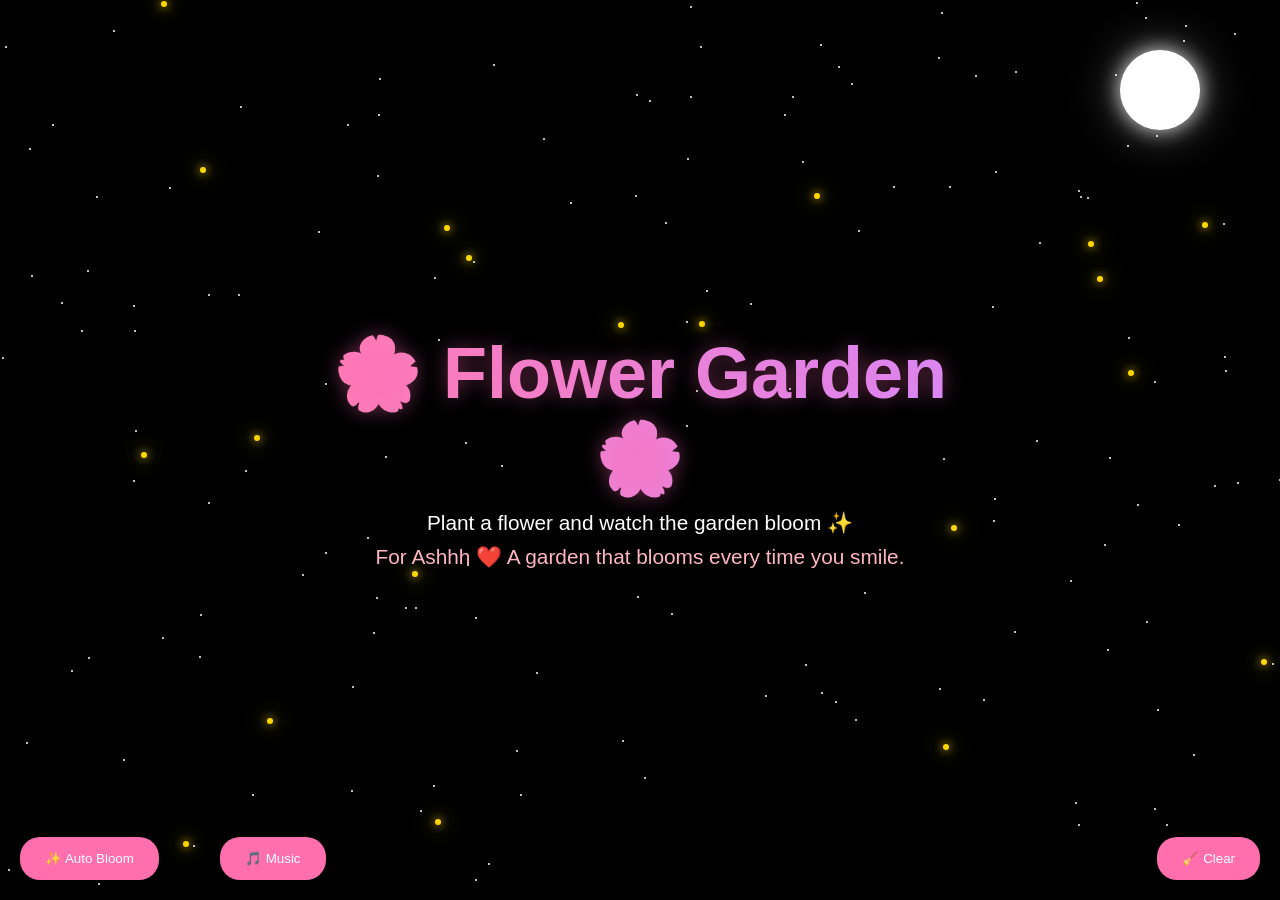
==== pages/garden.html @ 0c389f6d "Initial commit" ====
<!DOCTYPE html>
<html lang="en">
<head>

<meta charset="UTF-8">
<meta name="viewport" content="width=device-width, initial-scale=1.0">

<title>Flower Garden For Ashhh ❤️</title>

<link rel="stylesheet" href="../css/garden.css">

</head>
<audio id="bgMusic" loop>
    <source src="../audio/plano.mp3" type="audio/mpeg">
</audio>

<button id="musicBtn">
🎵 Music
</button>

<body>
    <video
id="bgVideo"
autoplay
muted
loop
playsinline>
    <source src="../assets/mountain.mp4" type="video/mp4">
</video>
    <div class="moon"></div>

<div id="stars"></div>

<div class="message">

<h1>🌸 Flower Garden 🌸</h1>

<p>
Plant a flower and watch the garden bloom ✨
</p>

<p class="ash">
For Ashhh ❤️

A garden that blooms
every time you smile.
</p>

</div>

<button id="autoBloom">
✨ Auto Bloom
</button>

<button id="clearGarden">
🧹 Clear
</button>

<div id="garden"></div>
<div id="loveLetter">

Ashhh ❤️

Every flower in this garden
was planted with a thought of you.

Some flowers bloom once.

Some bloom every season.

But you make every day feel like spring.

🌷 🌹 🌻 🌸

Thank you for existing.

</div>

<script src="../js/garden.js"></script>

</body>
</html>
---- css/garden.css ----
*{
    margin:0;
    padding:0;
    box-sizing:border-box;
}

body{
    height:100vh;
    overflow:hidden;
    background:black;
    font-family:'Segoe UI',sans-serif;
}
body::before{
    content:"";

    position:fixed;
    top:0;
    left:0;

    width:100%;
    height:100%;

    background:rgba(0,0,0,0.45);

    pointer-events:none;

    z-index:-1;
}

/* GARDEN */

#garden{
    position:relative;
    width:100%;
    height:100%;
}

/* MESSAGE */

.message{
    position:absolute;
    top:50%;
    left:50%;
    transform:translate(-50%,-50%);
    text-align:center;
    color:white;
    z-index:100;
}

.message h1{

    font-size:4.5rem;

    text-shadow:
    0 0 20px rgba(255,105,180,.4);

    background:linear-gradient(
    90deg,
    #ff7eb3,
    #d58cff
    );

    -webkit-background-clip:text;
    -webkit-text-fill-color:transparent;
}

.message p{
    font-size:1.3rem;
    margin-top:10px;
}

.ash{
    color:#ffb6c1;
}

/* BUTTONS */

button{
    position:fixed;
    bottom:20px;

    padding:14px 25px;

    border:none;
    border-radius:20px;

    cursor:pointer;

    background:#ff6fae;
    color:white;

    z-index:1000;

    transition:.3s;
}

button:hover{

    transform:
    translateY(-3px)
    scale(1.05);

    box-shadow:
    0 10px 25px rgba(255,111,174,.4);
}

#autoBloom{
    left:20px;
}

#clearGarden{
    right:20px;
}

/* MOON */

.moon{
    position:absolute;

    top:50px;
    right:80px;

    width:80px;
    height: 80px;

    border-radius:50%;

    background:white;


  box-shadow:
0 0 20px rgba(255,255,255,.8),
0 0 50px rgba(255,255,255,.4);
    z-index:2;
}

/* STARS */

.star{
    position:absolute;

    background:white;

    border-radius:50%;

    animation:twinkle 2s infinite;
}

@keyframes twinkle{

    0%,100%{
        opacity:.2;
    }

    50%{
        opacity:1;
    }
}

/* FIREFLIES */

.firefly{

    position:absolute;

    width:6px;
    height:6px;

    background:#ffd700;

    border-radius:50%;

    box-shadow:
    0 0 10px #ffd700,
    0 0 20px #ffd700;

    animation:fly 8s linear infinite;
}

@keyframes fly{

    0%{
        transform:translate(0,0);
    }

    25%{
        transform:translate(100px,-80px);
    }

    50%{
        transform:translate(-50px,-150px);
    }

    75%{
        transform:translate(-120px,-50px);
    }

    100%{
        transform:translate(0,0);
    }
}

/* LOVE LETTER */

#loveLetter{

    display:none;

    position:absolute;

    top:50%;
    left:50%;

    transform:translate(-50%,-50%);

    background:rgba(255,255,255,.12);

    backdrop-filter:blur(20px);

    border:1px solid rgba(255,255,255,.15);

    padding:35px;

    border-radius:25px;

    color:white;

    text-align:center;

    z-index:2000;

    width:500px;

    box-shadow:
    0 10px 40px rgba(0,0,0,.4);
}

/* SVG FLOWERS */

.svgFlower{

    position:absolute;

    transform-origin:bottom center;

    animation:flowerAppear .8s ease forwards;
}

@keyframes flowerAppear{

    from{
        opacity:0;
        transform:scale(0);
    }

    to{
        opacity:1;
        transform:scale(1);
    }
}

/* STEM GROWTH */

.stemGrow{

    stroke-dasharray:250;

    stroke-dashoffset:250;

    animation:stemAnimation 1s forwards;
}

@keyframes stemAnimation{

    to{
        stroke-dashoffset:0;
    }
}
#musicBtn{
    left:220px;
}
/* FLOWER BLOOM */

.bloom{

    transform-origin:center;

    animation:bloomAnimation 1s ease forwards;
}

@keyframes bloomAnimation{

    from{
        opacity:0;
        transform:scale(0);
    }

    to{
        opacity:1;
        transform:scale(1);
    }
}
#bgVideo{
    position:fixed;

    top:0;
    left:0;

    width:100%;
    height:100%;

    object-fit:cover;

    z-index:-3;
}

body::before{
    content:"";

    position:fixed;

    top:0;
    left:0;

    width:100%;
    height:100%;

    background:
    rgba(0,0,0,0.35);

    z-index:-2;
}
.message{
    pointer-events:none;
}
.svgFlower{
    animation:
    flowerAppear .8s ease forwards,
    floatFlower 4s ease-in-out infinite;
}

@keyframes floatFlower{

    0%{
        transform:translateY(0px);
    }

    50%{
        transform:translateY(-8px);
    }

    100%{
        transform:translateY(0px);
    }
}
.rain{
    position:fixed;
    width:2px;
    height:20px;
    background:rgba(255,255,255,.5);
    animation:rainFall linear infinite;
    pointer-events:none;
}

@keyframes rainFall{

    from{
        transform:translateY(-100vh);
    }

    to{
        transform:translateY(100vh);
    }
}
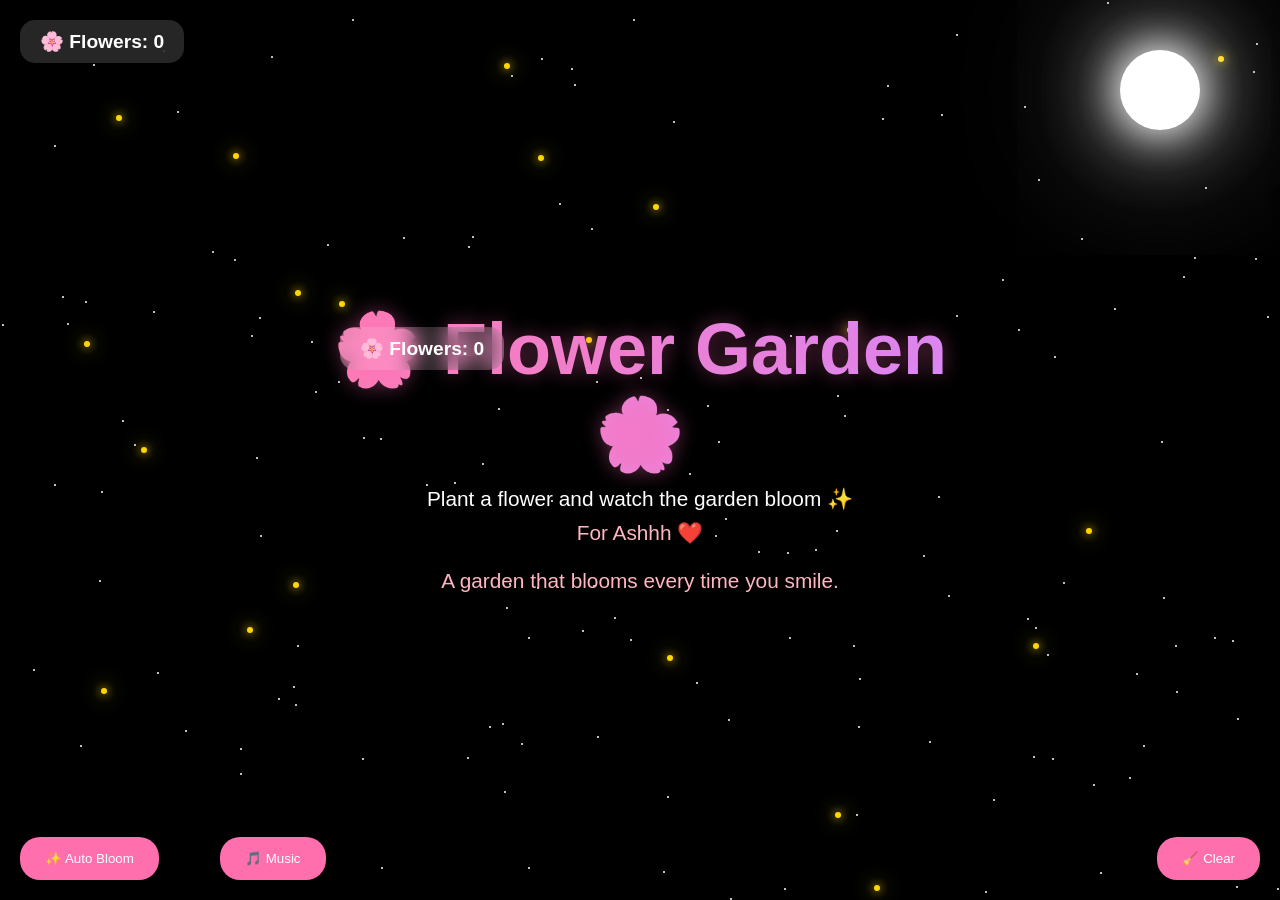
==== commit 2033a2d5: "add flower counter" ====
--- a/pages/garden.html
+++ b/pages/garden.html
@@ -30,24 +30,30 @@
     <div class="moon"></div>
 
 <div id="stars"></div>
-
 <div class="message">
 
-<h1>🌸 Flower Garden 🌸</h1>
+   <h1>🌸 Flower Garden 🌸</h1>
 
-<p>
-Plant a flower and watch the garden bloom ✨
-</p>
+   <p>
+      Plant a flower and watch the garden bloom ✨
+   </p>
 
-<p class="ash">
-For Ashhh ❤️
+   <div id="flowerCounter">
+      🌸 Flowers: 0
+   </div>
 
-A garden that blooms
-every time you smile.
-</p>
+   <p class="ash">
+      For Ashhh ❤️
+      <br><br>
+      A garden that blooms
+      every time you smile.
+   </p>
 
 </div>
 
+<div id="flowerCounter">
+   🌸 Flowers: 0
+</div>
 <button id="autoBloom">
 ✨ Auto Bloom
 </button>
--- a/css/garden.css
+++ b/css/garden.css
@@ -47,6 +47,7 @@
     z-index:100;
 }
 
+
 .message h1{
 
     font-size:4.5rem;
@@ -89,7 +90,7 @@
     background:#ff6fae;
     color:white;
 
-    z-index:1000;
+    z-index:2000;
 
     transition:.3s;
 }
@@ -128,9 +129,11 @@
     background:white;
 
 
-  box-shadow:
-0 0 20px rgba(255,255,255,.8),
-0 0 50px rgba(255,255,255,.4);
+box-shadow:
+0 0 40px white,
+0 0 80px white,
+0 0 150px rgba(255,255,255,.8),
+0 0 250px rgba(255,255,255,.3);
     z-index:2;
 }
 
@@ -244,21 +247,35 @@
     transform-origin:bottom center;
 
     animation:flowerAppear .8s ease forwards;
-}
-
+
+    filter:
+    drop-shadow(0 6px 10px rgba(0,0,0,.45));
+
+    z-index:5;
+}
 @keyframes flowerAppear{
 
-    from{
+    0%{
         opacity:0;
-        transform:scale(0);
-    }
-
-    to{
+        transform:
+        translateY(40px)
+        scale(0.2);
+    }
+
+    70%{
         opacity:1;
-        transform:scale(1);
-    }
-}
-
+        transform:
+        translateY(-10px)
+        scale(1.08);
+    }
+
+    100%{
+        opacity:1;
+        transform:
+        translateY(0)
+        scale(1);
+    }
+}
 /* STEM GROWTH */
 
 .stemGrow{
@@ -372,3 +389,55 @@
         transform:translateY(100vh);
     }
 }
+/* FLOATING PETALS */
+
+.petal{
+    position:fixed;
+
+    top:-50px;
+
+    font-size:24px;
+
+    pointer-events:none;
+
+    z-index:20;
+
+    animation:fallPetal linear forwards;
+}
+
+@keyframes fallPetal{
+
+    0%{
+        transform:
+        translateX(0)
+        rotate(0deg);
+
+        opacity:1;
+    }
+
+    100%{
+        transform:
+        translateX(150px)
+        translateY(110vh)
+        rotate(360deg);
+
+        opacity:0;
+    }
+}
+#flowerCounter{
+    position:fixed;
+    top:20px;
+    left:20px;
+
+    background:rgba(255,255,255,0.15);
+    backdrop-filter:blur(10px);
+
+    padding:10px 20px;
+    border-radius:15px;
+
+    color:white;
+    font-size:1.2rem;
+    font-weight:bold;
+
+    z-index:9999;
+}
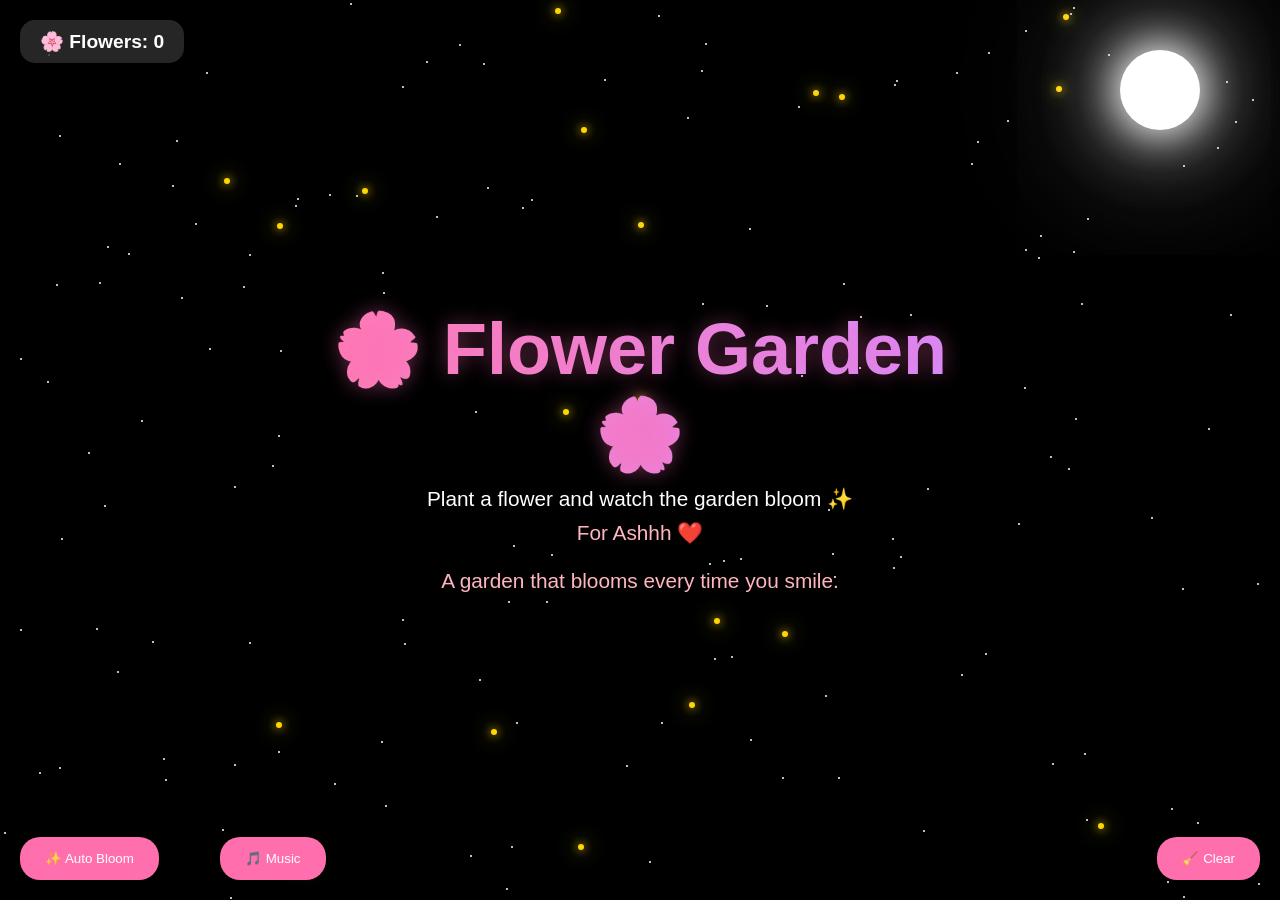
==== commit c7eb560b: "flower counter fixed" ====
--- a/pages/garden.html
+++ b/pages/garden.html
@@ -38,10 +38,7 @@
       Plant a flower and watch the garden bloom ✨
    </p>
 
-   <div id="flowerCounter">
-      🌸 Flowers: 0
-   </div>
-
+  
    <p class="ash">
       For Ashhh ❤️
       <br><br>
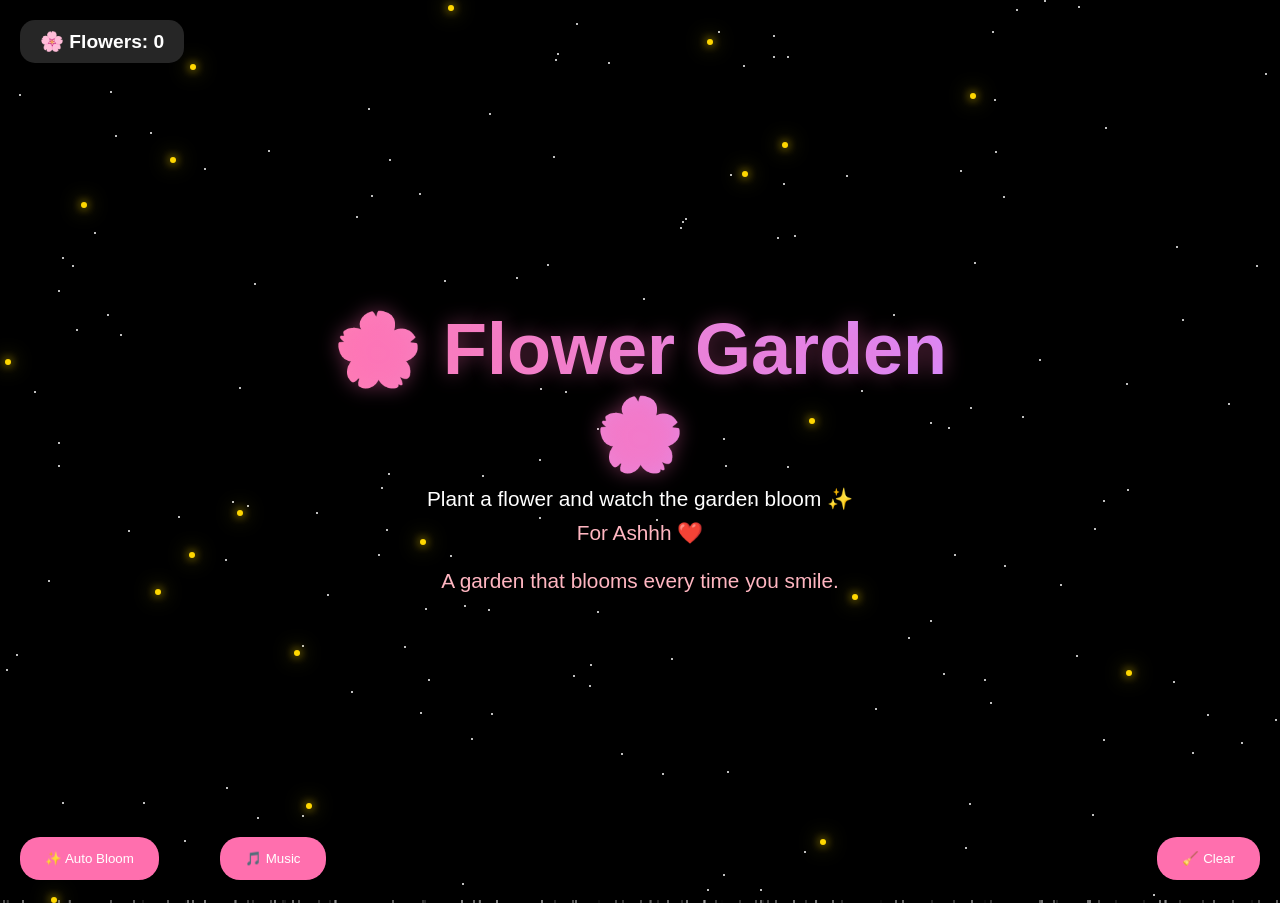
==== commit 48426d09: "added story pages before garden" ====
--- a/pages/garden.html
+++ b/pages/garden.html
@@ -27,7 +27,7 @@
 playsinline>
     <source src="../assets/mountain.mp4" type="video/mp4">
 </video>
-    <div class="moon"></div>
+
 
 <div id="stars"></div>
 <div class="message">
--- a/css/garden.css
+++ b/css/garden.css
@@ -116,25 +116,7 @@
 /* MOON */
 
 .moon{
-    position:absolute;
-
-    top:50px;
-    right:80px;
-
-    width:80px;
-    height: 80px;
-
-    border-radius:50%;
-
-    background:white;
-
-
-box-shadow:
-0 0 40px white,
-0 0 80px white,
-0 0 150px rgba(255,255,255,.8),
-0 0 250px rgba(255,255,255,.3);
-    z-index:2;
+    display: none;
 }
 
 /* STARS */
